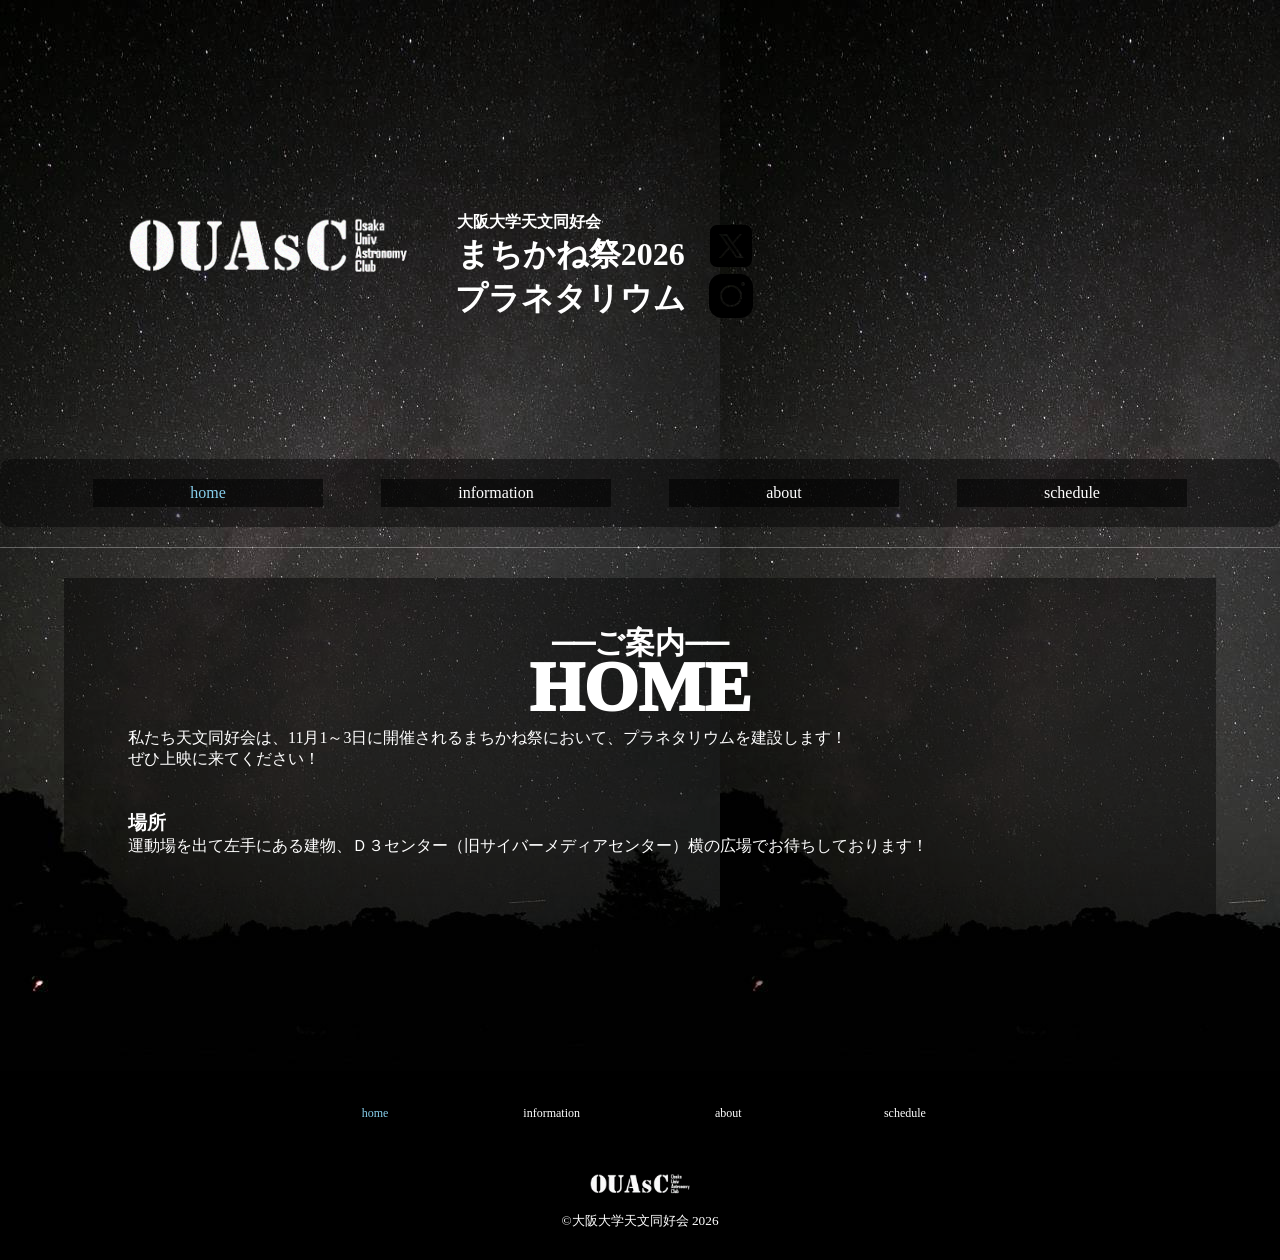
==== index.html @ 57bfc579 "test" ====
<!DOCTYPE html>
<html lang="ja">

<head>
    <meta charset="UTF-8">
    <meta name="viewport" content="width=device-width, initial-scale=1.0">
    <title>2026年まちかね祭プラネタリウム特設ページ | 天文同好会</title>
    <meta name="description" content="大阪大学天文同好会です。
        2026年のまちかね祭にて建設・上映を行う、プラネタリウムに関する情報を発信していきます。">
    <link rel="stylesheet" href="css/reset.css">
    <link rel="stylesheet" href="css/style.css"> 
</head>

<body class="page-home">
    <header class="header">
        <div class="header-content">
            <div class="header-logo">
                <img src="./images/logo.png" alt="大阪大学天文同好会のロゴ">
            </div>
            <h1 class="header-ttl">まちかね祭2026<br>プラネタリウム</h1>
            <div class="icon">
                <ul class="icon-list">
                    <li class="icon-item">
                        <a href="https://x.com/OUAsC_Official"
                            target="_blank"
                            rel="noopener noreferrer"
                            class="icon-link">
                            <img src="./images/icon-X.png" alt="X(旧twitter)">
                        </a>
                    </li>
                    <li class="icon-item">
                        <a href="https://www.instagram.com/ouasc_official/"
                            target="_blank"
                            rel="noopener noreferrer"
                            class="icon-link">
                            <img src="./images/icon-instagram.png" alt="instagram">
                        </a>
                    </li>
                </ul>
            </div>
        </div>
        
        <nav class="header-nav">
            <ul class="header-nav-list">
                <li class="header-nav-item">
                    <a href="/index.html" class="header-nav-link current">home</a>
                </li>
                <li class="header-nav-item">
                    <a href="/info.html" class="header-nav-link">information</a>
                </li>
                <li class="header-nav-item">
                    <a href="/about.html" class="header-nav-link">about</a>
                </li>
                <li class="header-nav-item">
                    <a href="/schedule.html" class="header-nav-link">schedule</a>
                </li>
            </ul>
        </nav>
    </header>

    <main class="main">
        <section class="">
            <h2 class="section-ttl __home">HOME</h2>
            <p>
                私たち天文同好会は、11月1～3日に開催されるまちかね祭において、プラネタリウムを建設します！<br>
                ぜひ上映に来てください！
            </p>

        </section>

        <section class="">
            <h3 class="section-subttl">場所</h3>
            <p>
                運動場を出て左手にある建物、Ｄ３センター（旧サイバーメディアセンター）横の広場でお待ちしております！
            </p>
            <iframe src="https://www.google.com/maps/embed?pb=!1m18!1m12!1m3!1d1844.2794367902325!2d135.45483343251888!3d34.80534364164124!2m3!1f0!2f0!3f0!3m2!1i1024!2i768!4f13.1!3m3!1m2!1s0x6000fb000582f625%3A0x3a32b90d83664aa0!2z5aSn6Ziq5aSn5a2mRDPjgrvjg7Pjgr_jg7wg6LGK5Lit5pWZ6IKy56CU56m25qOf!5e0!3m2!1sja!2sjp!4v1791450055065!5m2!1sja!2sjp" 
            width="80%" style="border:0;" allowfullscreen="" loading="lazy" referrerpolicy="strict-origin-when-cross-origin"></iframe>
        </section>

    </main>

    <footer class="footer">
        <nav class="footer-nav">
            <ul class="footer-nav-list">
                <li class="footer-nav-item">
                    <a href="/index.html" class="footer-nav-link current">home</a>
                </li>
                <li class="footer-nav-item">
                    <a href="/info.html" class="footer-nav-link">information</a>
                </li>
                <li class="footer-nav-item">
                    <a href="/about.html" class="footer-nav-link">about</a>
                </li>
                <li class="footer-nav-item">
                    <a href="/schedule.html" class="footer-nav-link">schedule</a>
                </li>
            </ul>
        </nav>
    
        <div class="footer-logo">
            <img src="./images/logo.png" alt="大阪大学天文同好会のロゴ">
        </div>

        <p class="footer-copy">
            <small>&copy;大阪大学天文同好会 2026</small>
        </p>
        
    </footer>
</body>

</html>
---- css/style.css ----
body {
    color: #fff;
    background-image: url(../images/header-kv-4.jpg);
}

/* header */

.header {
    position: relative;
    background-size: cover;
    margin: 0 auto;
    padding: 40px 0 20px 0;
    border-bottom: 1px solid rgba(255, 255, 255, 0.3);
}

.header::before {
    content: "";
    position: absolute;
    inset: 0;

    background-size: cover;
    background-position: center;

    z-index: 0;

    animation: background-change 18s infinite;
}

.header > * {
    position: relative;
    z-index: 1;
}

@keyframes background-change {

    0% {
        background-image: url("../images/header-kv-1.jpg");
    }

    33% {
        background-image: url("../images/header-kv-2.jpg");
    }

    66% {
        background-image: url("../images/header-kv-3.jpg");
    }

    100% {
        background-image: url("../images/header-kv-1.jpg");
    }
}

.header-logo {
    width: 30%;
    object-fit: cover;
}

.header-content {
    padding: 10%;
    display: flex;
    gap: 20px;
    align-items: end;
}

.header-ttl {
    font-weight: bold;
    text-align: center;
    position: relative;
}

.header-ttl::before {
    content: "大阪大学天文同好会";
    font-size: 16px;
    color: #fff;
    position: absolute;
    bottom: 100%;
}

.header-nav-list {
    display: flex;
    justify-content: center;
    gap: 5%;
    padding: 20px 5%;
    margin-top: 10px;
    background-color: #00000070;
    border-radius: 10px;
}

.header-nav-link {
    color: #fff;
    text-decoration: none;
    position: relative;
}

.current {
    color: skyblue;
}

.header-nav-link::after {
    content: "";
    position: absolute;
    left: 0;
    bottom: -3px;
    width: 0;
    height: 1px;
    background-color: #fff;
    transition: width 0.3s;
}

.header-nav-link:hover::after {
    width: 100%;
}

.header-nav-item {
    width: 20%;
    text-align: center;
    padding: 5px 0;
    background-color: #00000090;
}


.icon {
    display: block;
    justify-content: right;
}

/* main */
section {
    padding-top: 40px;
}

.main {
    margin: 30px 5%;
    padding: 30px 5%;
    background-color: #00000070;
}

h2 {
    text-align: center;
    font-weight: 1000;
    position: relative;
    font-size: 70px;
    font-style: normal;
}

.section-ttl::before {
    content: "";
    font-size: 30px;
    position: absolute;
    left: 50%;
    bottom: 80%;
    transform: translateX(-50%);
    white-space: nowrap;
}

.section-ttl.__home::before {
    content: "──ご案内──";
}

.section-ttl.__info::before {
    content: "──お知らせ──";
}

.section-ttl.__about::before {
    content: "──プラネタリウムについて──";
}

.section-ttl.__schedule::before {
    content: "──上映スケジュール──";
}


/* footer */

.footer {
    background-color: #000;
    justify-content: center;
}

.footer-logo {
    margin: 0 auto;
    width: 100px;
}

.footer-nav-list {
    display: flex;
    justify-content: center;
    gap: 3%;
    padding: 30px 20%;
    margin-top: 10px;
    background-color: #00000070;
    border-radius: 10px;
    font-size: 12px;
}

.footer-nav-link {
    color: #fff;
    text-decoration: none;
    position: relative;
}

.current {
    color: skyblue;
}

.footer-nav-link::after {
    content: "";
    position: absolute;
    left: 0;
    bottom: -3px;
    width: 0;
    height: 1px;
    background-color: #fff;
    transition: width 0.3s;
}

.footer-nav-link:hover::after {
    width: 100%;
}

.footer-nav-item {
    width: 20%;
    text-align: center;
    padding: 5px 0;
    background-color: #00000090;
}

.footer-copy {
    margin: 0 auto;
    padding-bottom: 30px;
    text-align: center;
}
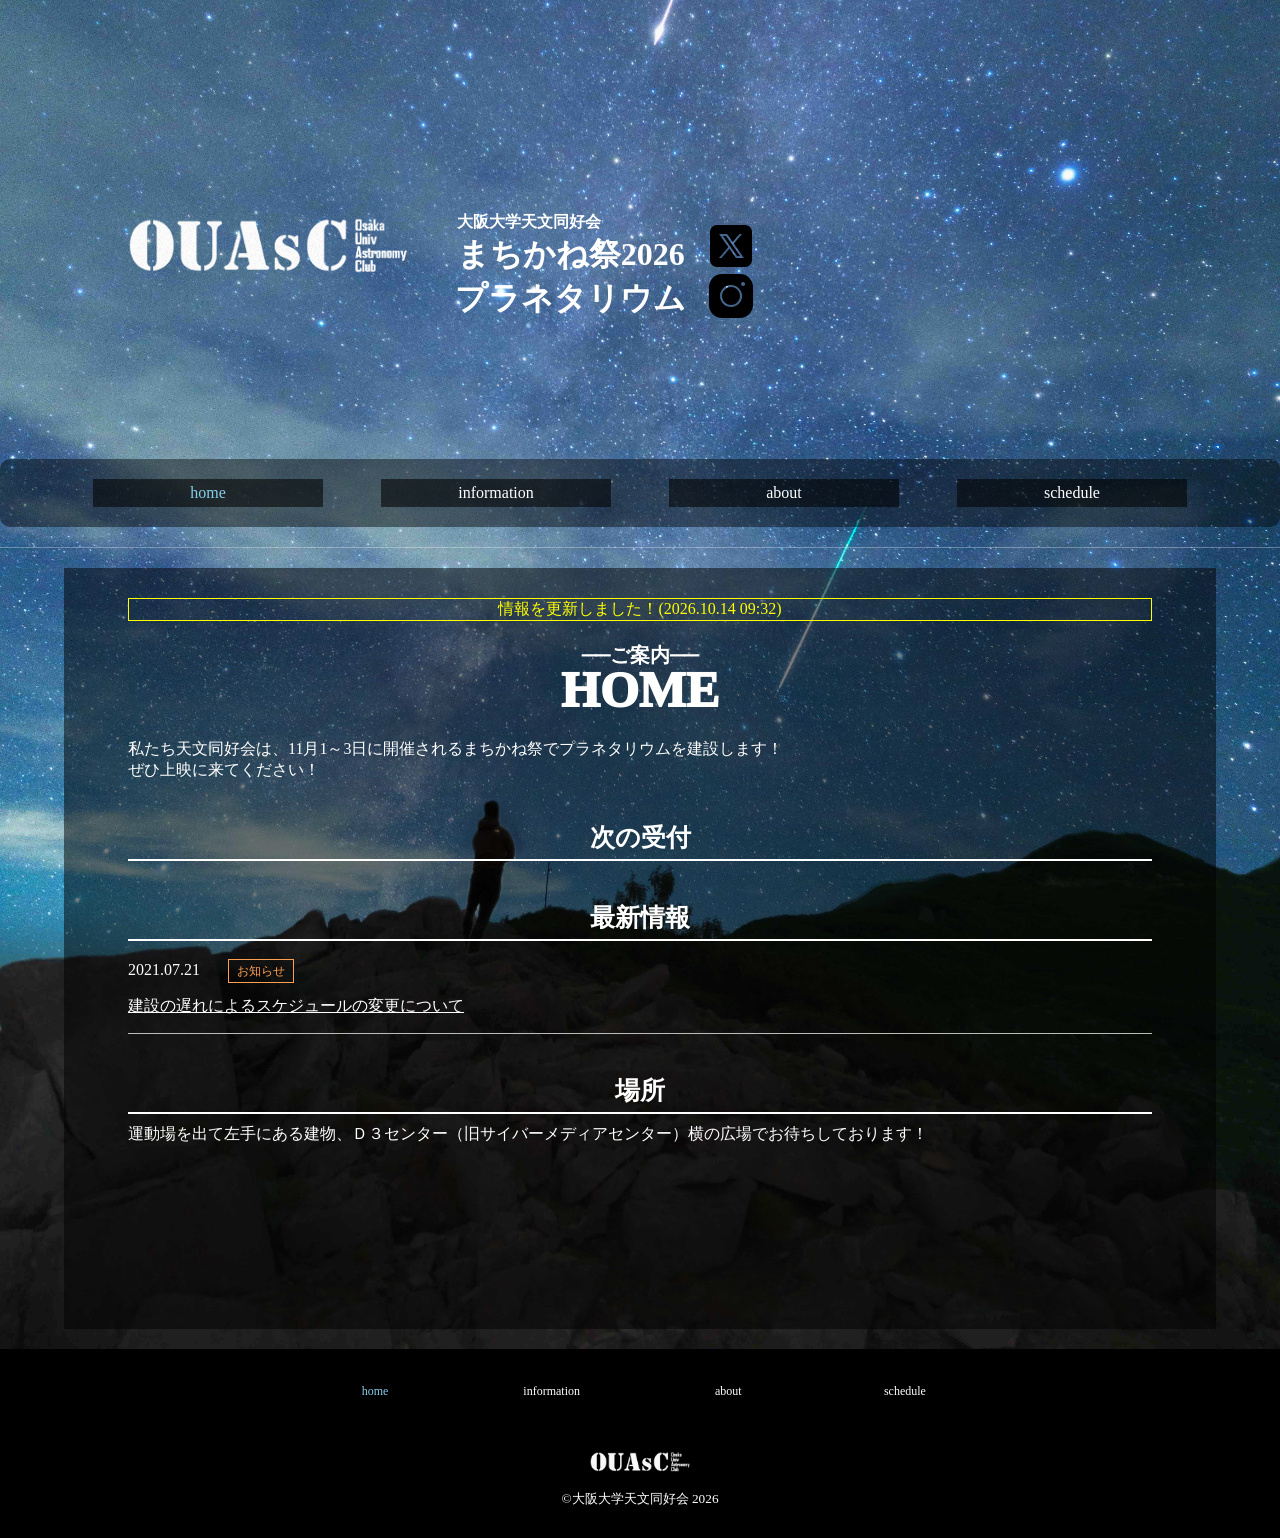
==== commit 24966ea4: "schedule関連についてラフに構造を作った。その他レイアウトなどの多少の変更あり。" ====
--- a/index.html
+++ b/index.html
@@ -43,29 +43,55 @@
         <nav class="header-nav">
             <ul class="header-nav-list">
                 <li class="header-nav-item">
-                    <a href="/index.html" class="header-nav-link current">home</a>
+                    <a href="./index.html" class="header-nav-link current">home</a>
                 </li>
                 <li class="header-nav-item">
-                    <a href="/info.html" class="header-nav-link">information</a>
+                    <a href="./info.html" class="header-nav-link">information</a>
                 </li>
                 <li class="header-nav-item">
-                    <a href="/about.html" class="header-nav-link">about</a>
+                    <a href="./about.html" class="header-nav-link">about</a>
                 </li>
                 <li class="header-nav-item">
-                    <a href="/schedule.html" class="header-nav-link">schedule</a>
+                    <a href="./schedule.html" class="header-nav-link">schedule</a>
                 </li>
             </ul>
         </nav>
     </header>
 
     <main class="main">
-        <section class="">
+        <section>
+            <p class="update">
+                情報を更新しました！(2026.10.14 09:32)
+            </p>
+        </section>
+
+        <section>
             <h2 class="section-ttl __home">HOME</h2>
             <p>
-                私たち天文同好会は、11月1～3日に開催されるまちかね祭において、プラネタリウムを建設します！<br>
+                私たち天文同好会は、11月1～3日に開催されるまちかね祭でプラネタリウムを建設します！<br>
                 ぜひ上映に来てください！
             </p>
 
+        </section>
+
+        <section>
+            <h3 class="section-subttl">次の受付</h3>
+            
+        </section>
+
+        <section>
+            <h3 class="section-subttl">最新情報</h3>
+            <ul class="info-list">
+                <li class="info-item">
+                    <span class="info-date">2021.07.21</span>
+                    <span class="info-tag __orange">お知らせ</span>
+                    <p class="info-txt">
+                        <a href="./info.html" class="info-link">
+                            建設の遅れによるスケジュールの変更について
+                        </a>
+                    </p>
+                </li>
+            </ul>
         </section>
 
         <section class="">
@@ -83,16 +109,16 @@
         <nav class="footer-nav">
             <ul class="footer-nav-list">
                 <li class="footer-nav-item">
-                    <a href="/index.html" class="footer-nav-link current">home</a>
+                    <a href="./index.html" class="footer-nav-link current">home</a>
                 </li>
                 <li class="footer-nav-item">
-                    <a href="/info.html" class="footer-nav-link">information</a>
+                    <a href="./info.html" class="footer-nav-link">information</a>
                 </li>
                 <li class="footer-nav-item">
-                    <a href="/about.html" class="footer-nav-link">about</a>
+                    <a href="./about.html" class="footer-nav-link">about</a>
                 </li>
                 <li class="footer-nav-item">
-                    <a href="/schedule.html" class="footer-nav-link">schedule</a>
+                    <a href="./schedule.html" class="footer-nav-link">schedule</a>
                 </li>
             </ul>
         </nav>
--- a/css/style.css
+++ b/css/style.css
@@ -1,6 +1,11 @@
 body {
     color: #fff;
-    background-image: url(../images/header-kv-4.jpg);
+    background-image: url(../images/main-bg.jpg);
+    background-attachment: fixed;
+    background-size: cover;
+    background-repeat: no-repeat;
+    background-position: center center;
+
 }
 
 /* header */
@@ -125,30 +130,46 @@
 }
 
 /* main */
-section {
-    padding-top: 40px;
+section + section {
+    margin-top: 40px;
 }
 
 .main {
-    margin: 30px 5%;
+    margin: 20px 5%;
     padding: 30px 5%;
-    background-color: #00000070;
+    background-color: #00000080;
+}
+
+.update {
+    text-align: center;
+    color: #FFFF00;
+    border: 1px solid #FFFF00;
 }
 
 h2 {
     text-align: center;
     font-weight: 1000;
     position: relative;
-    font-size: 70px;
+    font-size: 50px;
     font-style: normal;
+    padding-bottom: 20px;
+}
+
+h3 {
+    text-align: center;
+    font-weight: 600;
+    font-size: 25px;
+    border-bottom: 2px solid #fff;
+    padding-bottom: 5px;
+    margin-bottom: 10px;
 }
 
 .section-ttl::before {
     content: "";
-    font-size: 30px;
+    font-size: 20px;
     position: absolute;
     left: 50%;
-    bottom: 80%;
+    bottom: 90%;
     transform: translateX(-50%);
     white-space: nowrap;
 }
@@ -169,6 +190,91 @@
     content: "──上映スケジュール──";
 }
 
+/* info */
+.info-list {
+    margin-top: 20px;
+}
+
+.info-list .__detail {
+    margin-top: 0;
+}
+
+.info-item {
+    border-bottom: 1px solid #BCBCBC;
+}
+
+.info-item + .info-item {
+    margin-top: 40px;
+}
+
+.info-tag {
+    font-size: 12px;
+    margin-left: 24px;
+    padding: 4px 8px;
+}
+
+.info-tag.__orange {
+    border: 1px solid #FF9F51;
+    color: #FF9F51;
+}
+
+.info-tag.__red {
+    border: 1px solid #BA0000;
+    color: #BA0000;
+}
+
+.info-txt {
+    margin-top: 16px;
+    padding-bottom: 16px;
+}
+
+.info-detail {
+    padding-left: 20px;
+}
+
+
+/* schedule */
+
+.schedule-content {
+    margin-top: 30px;
+}
+
+.schedule-table {
+    line-height: 40px;
+    display: flex;
+}
+
+.schedule-row {
+    justify-content: space-between;
+    text-align: center;
+    gap: 30px;
+}
+
+.schedule-state::after {
+    content: "";
+    border-radius: 5px;
+}
+
+.schedule-state.adjusted::after {
+    content: "調整中";
+    border: 3px solid #D97706;
+    background-color: #D9770660;
+}
+.schedule-state.applying::after {
+    content: "受付中";
+    border: 3px solid #15803D;
+    background-color: #15803D60;
+}
+.schedule-state.applied::after {
+    content: "受付終了";
+    border: 3px solid #B91C1C;
+    background-color: #B91C1C60;
+}
+.schedule-state.finished::after {
+    content: "上映済み";
+    border: 3px solid #64748B;
+    background-color: #64748B60;
+}
 
 /* footer */
 
